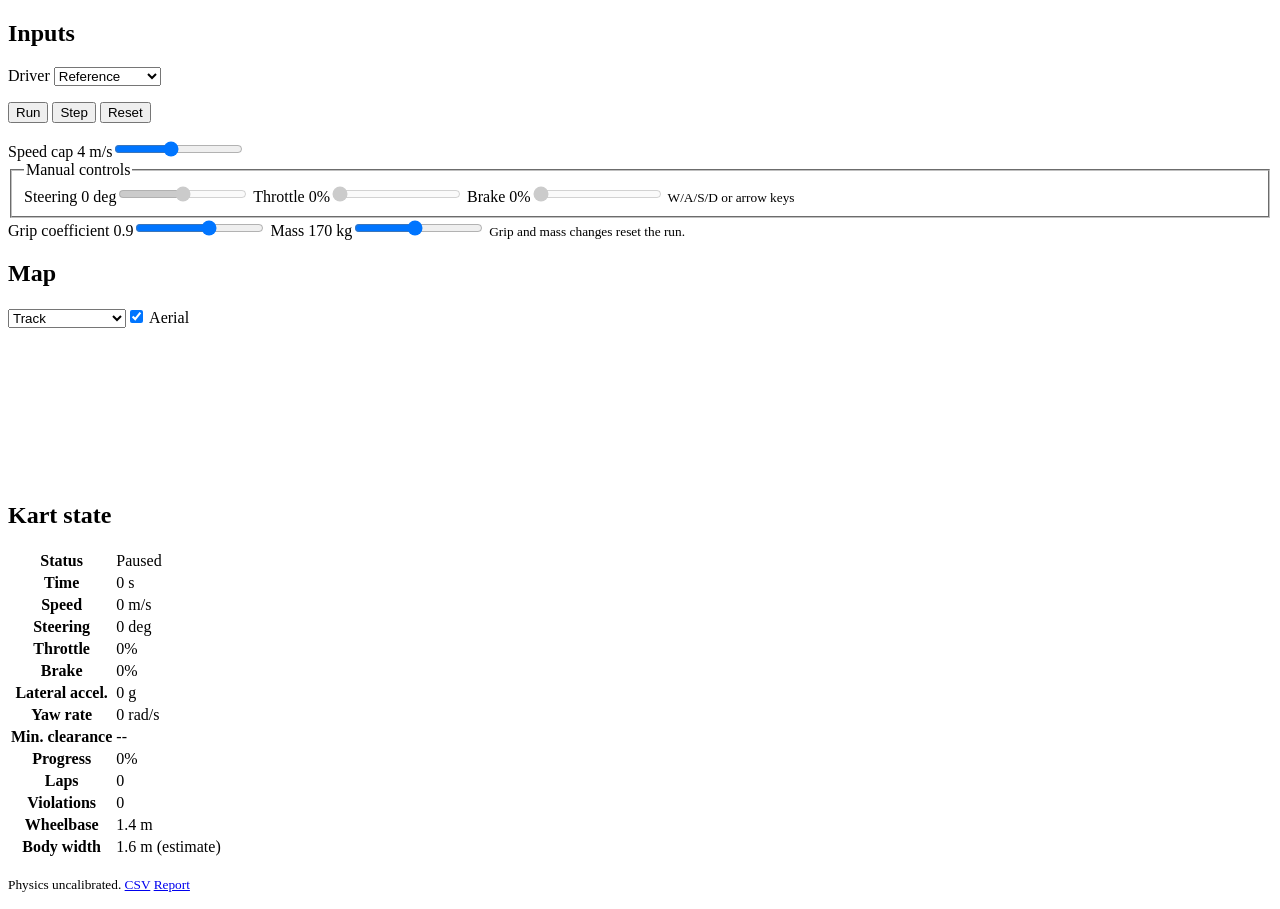
==== src/mcq_sim/mcq_sim/web/index.html @ e16ca2e4 "sim: local viewer with native controls and the aerial overlay A stdlib HTTP server and a plain HTML/" ====
<!doctype html>
<html lang="en">
<head><meta charset="utf-8"><meta name="viewport" content="width=device-width, initial-scale=1"><title>Kart simulator</title><link rel="stylesheet" href="/style.css"></head>
<body>
<main>
<section id="inputs">
<h2>Inputs</h2>
<label>Driver <select id="mode"><option value="reference">Reference</option><option value="manual">Manual</option><option value="camera-demo">Camera demo</option></select></label>
<p><button id="play">Run</button> <button id="step">Step</button> <button id="reset">Reset</button></p>
<label>Speed cap <output id="cap">4 m/s</output><input id="speed" type="range" min="1" max="8" step="0.5" value="4"></label>
<fieldset id="manual" disabled><legend>Manual controls</legend>
<label>Steering <output id="steer-value">0 deg</output><input id="steer" type="range" min="-0.45" max="0.45" step="0.01" value="0"></label>
<label>Throttle <output id="gas-value">0%</output><input id="gas" type="range" min="0" max="1" step="0.01" value="0"></label>
<label>Brake <output id="brake-value">0%</output><input id="pedal" type="range" min="0" max="1" step="0.01" value="0"></label>
<small>W/A/S/D or arrow keys</small>
</fieldset>
<label>Grip coefficient <output id="grip-value">0.9</output><input id="grip" type="range" min="0.2" max="1.4" step="0.05" value="0.9"></label>
<label>Mass <output id="mass-value">170 kg</output><input id="mass" type="range" min="100" max="250" step="5" value="170"></label>
<small>Grip and mass changes reset the run.</small>
<p id="notice" role="status"></p>
</section>
<section id="map-panel"><div class="map-header"><h2>Map</h2><select id="view" aria-label="View"><option value="map">Track</option><option value="camera">Camera</option><option value="mask">Pavement mask</option><option value="prediction">Prediction</option></select><label id="aerial-control"><input id="aerial" type="checkbox" checked> Aerial</label><label id="points-control" hidden><input id="points" type="checkbox" checked> Points</label></div><canvas id="map" aria-label="Track and kart position"></canvas><img id="camera" alt="Camera frame" hidden><small id="map-source"></small></section>
<section id="state"><h2>Kart state</h2><table><tbody>
<tr><th>Status</th><td id="run-state">Paused</td></tr>
<tr><th>Time</th><td id="time">0 s</td></tr>
<tr><th>Speed</th><td id="velocity">0 m/s</td></tr>
<tr><th>Steering</th><td id="angle">0 deg</td></tr>
<tr><th>Throttle</th><td id="throttle">0%</td></tr>
<tr><th>Brake</th><td id="brake">0%</td></tr>
<tr><th>Lateral accel.</th><td id="lat">0 g</td></tr>
<tr><th>Yaw rate</th><td id="yaw-rate">0 rad/s</td></tr>
<tr><th>Min. clearance</th><td id="clearance">--</td></tr>
<tr><th>Progress</th><td id="progress">0%</td></tr>
<tr><th>Laps</th><td id="laps">0</td></tr>
<tr><th>Violations</th><td id="violations">0</td></tr>
<tr><th>Wheelbase</th><td id="wheelbase">1.4 m</td></tr>
<tr><th>Body width</th><td id="body-width">1.6 m (estimate)</td></tr>
</tbody></table><p><small>Physics uncalibrated. <a href="/api/log.csv" download="kart-log.csv">CSV</a> <a href="/api/report" download="kart-report.json">Report</a></small></p></section>
</main><script src="/app.js"></script></body></html>
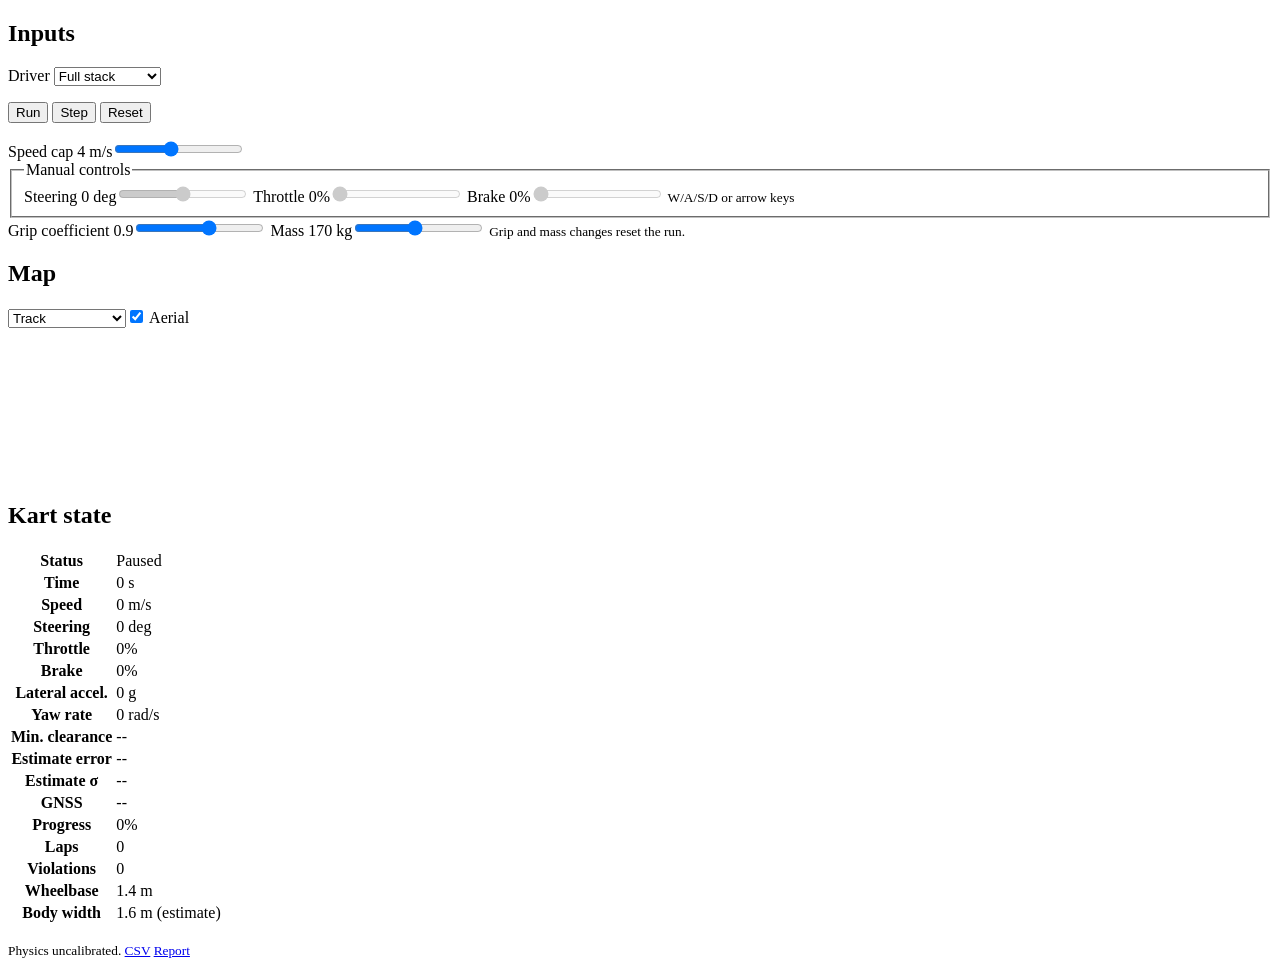
==== commit ac89c0a0: "sim: full software stack on the dynamic kart Joins the kinematic harness and the dynamic Purdue envi" ====
--- a/src/mcq_sim/mcq_sim/web/index.html
+++ b/src/mcq_sim/mcq_sim/web/index.html
@@ -5,7 +5,7 @@
 <main>
 <section id="inputs">
 <h2>Inputs</h2>
-<label>Driver <select id="mode"><option value="reference">Reference</option><option value="manual">Manual</option><option value="camera-demo">Camera demo</option></select></label>
+<label>Driver <select id="mode"><option value="stack">Full stack</option><option value="reference">Reference</option><option value="manual">Manual</option><option value="camera-demo">Camera demo</option></select></label>
 <p><button id="play">Run</button> <button id="step">Step</button> <button id="reset">Reset</button></p>
 <label>Speed cap <output id="cap">4 m/s</output><input id="speed" type="range" min="1" max="8" step="0.5" value="4"></label>
 <fieldset id="manual" disabled><legend>Manual controls</legend>
@@ -30,6 +30,9 @@
 <tr><th>Lateral accel.</th><td id="lat">0 g</td></tr>
 <tr><th>Yaw rate</th><td id="yaw-rate">0 rad/s</td></tr>
 <tr><th>Min. clearance</th><td id="clearance">--</td></tr>
+<tr><th>Estimate error</th><td id="est-error">--</td></tr>
+<tr><th>Estimate σ</th><td id="est-sigma">--</td></tr>
+<tr><th>GNSS</th><td id="gnss">--</td></tr>
 <tr><th>Progress</th><td id="progress">0%</td></tr>
 <tr><th>Laps</th><td id="laps">0</td></tr>
 <tr><th>Violations</th><td id="violations">0</td></tr>
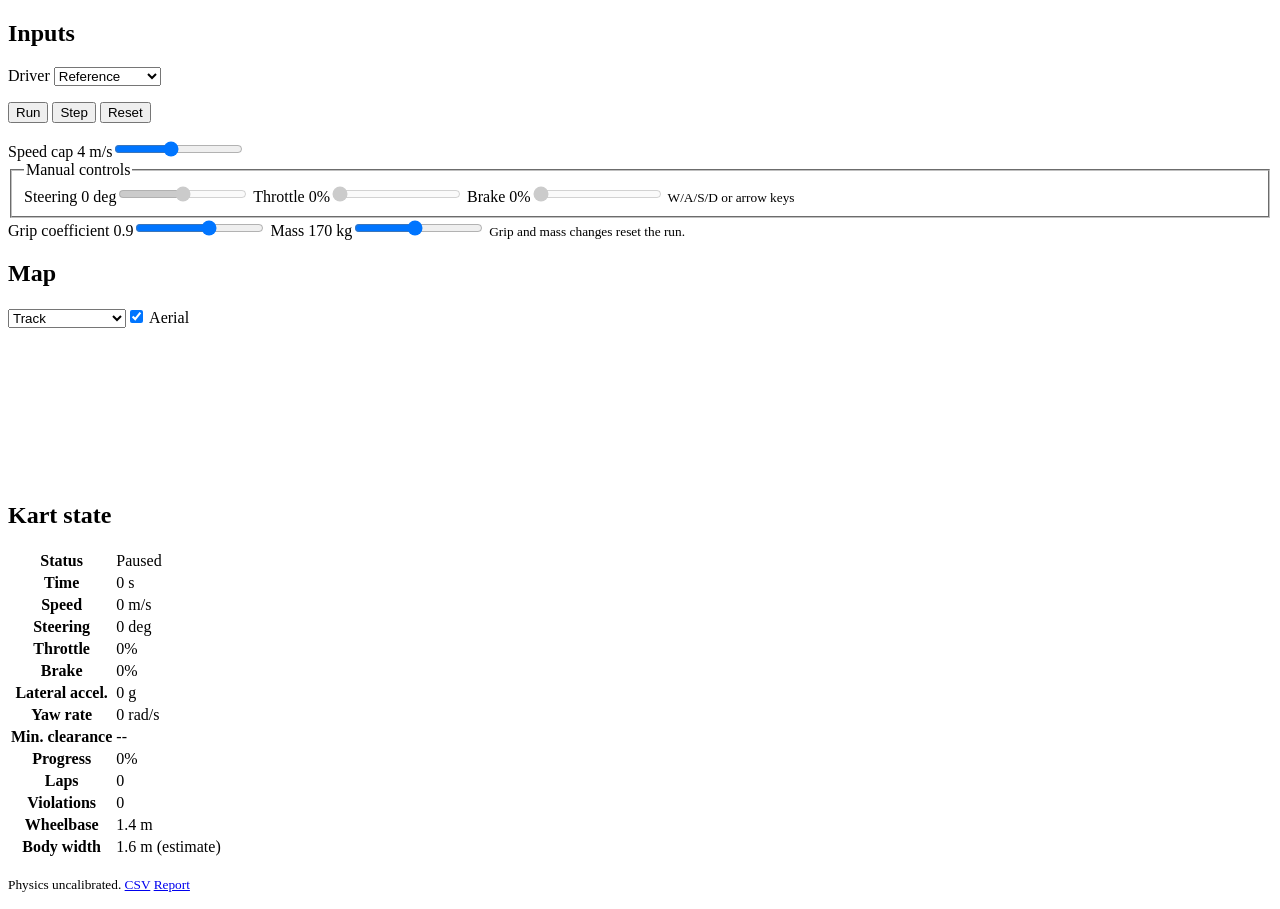
==== commit c76fb405: "Merge branch 'main' into foxglove_telemetry" ====
--- a/src/mcq_sim/mcq_sim/web/index.html
+++ b/src/mcq_sim/mcq_sim/web/index.html
@@ -5,7 +5,7 @@
 <main>
 <section id="inputs">
 <h2>Inputs</h2>
-<label>Driver <select id="mode"><option value="stack">Full stack</option><option value="reference">Reference</option><option value="manual">Manual</option><option value="camera-demo">Camera demo</option></select></label>
+<label>Driver <select id="mode"><option value="reference">Reference</option><option value="manual">Manual</option><option value="camera-demo">Camera demo</option></select></label>
 <p><button id="play">Run</button> <button id="step">Step</button> <button id="reset">Reset</button></p>
 <label>Speed cap <output id="cap">4 m/s</output><input id="speed" type="range" min="1" max="8" step="0.5" value="4"></label>
 <fieldset id="manual" disabled><legend>Manual controls</legend>
@@ -30,9 +30,6 @@
 <tr><th>Lateral accel.</th><td id="lat">0 g</td></tr>
 <tr><th>Yaw rate</th><td id="yaw-rate">0 rad/s</td></tr>
 <tr><th>Min. clearance</th><td id="clearance">--</td></tr>
-<tr><th>Estimate error</th><td id="est-error">--</td></tr>
-<tr><th>Estimate σ</th><td id="est-sigma">--</td></tr>
-<tr><th>GNSS</th><td id="gnss">--</td></tr>
 <tr><th>Progress</th><td id="progress">0%</td></tr>
 <tr><th>Laps</th><td id="laps">0</td></tr>
 <tr><th>Violations</th><td id="violations">0</td></tr>
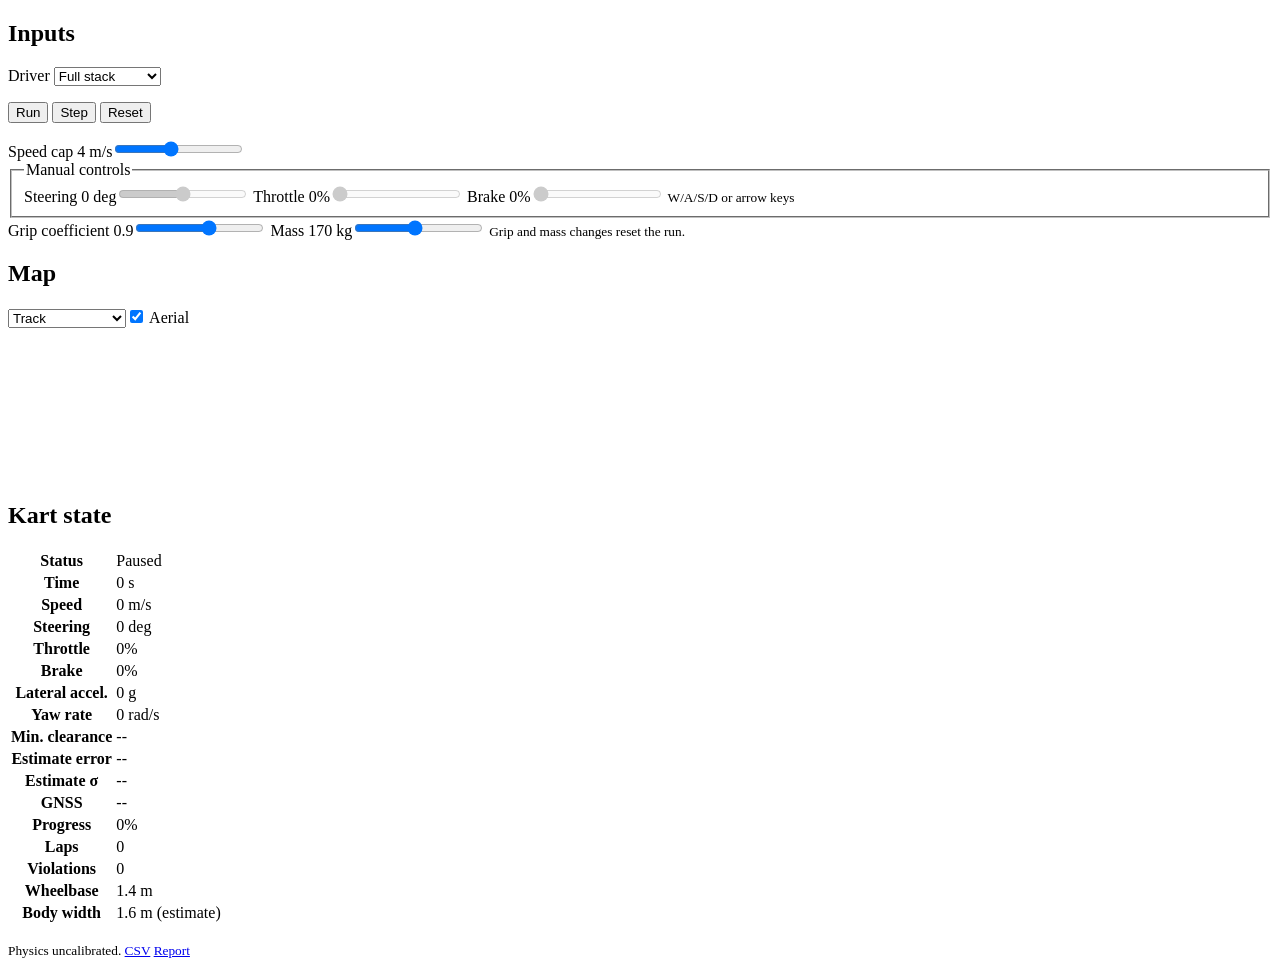
==== commit 35d04fa7: "Merge ac89c0a06b8846dfc683a2c11a7199e1ed494cca into 78e1e6cdd987764e7378af8e08ce8ee1ddabe152" ====
--- a/src/mcq_sim/mcq_sim/web/index.html
+++ b/src/mcq_sim/mcq_sim/web/index.html
@@ -5,7 +5,7 @@
 <main>
 <section id="inputs">
 <h2>Inputs</h2>
-<label>Driver <select id="mode"><option value="reference">Reference</option><option value="manual">Manual</option><option value="camera-demo">Camera demo</option></select></label>
+<label>Driver <select id="mode"><option value="stack">Full stack</option><option value="reference">Reference</option><option value="manual">Manual</option><option value="camera-demo">Camera demo</option></select></label>
 <p><button id="play">Run</button> <button id="step">Step</button> <button id="reset">Reset</button></p>
 <label>Speed cap <output id="cap">4 m/s</output><input id="speed" type="range" min="1" max="8" step="0.5" value="4"></label>
 <fieldset id="manual" disabled><legend>Manual controls</legend>
@@ -30,6 +30,9 @@
 <tr><th>Lateral accel.</th><td id="lat">0 g</td></tr>
 <tr><th>Yaw rate</th><td id="yaw-rate">0 rad/s</td></tr>
 <tr><th>Min. clearance</th><td id="clearance">--</td></tr>
+<tr><th>Estimate error</th><td id="est-error">--</td></tr>
+<tr><th>Estimate σ</th><td id="est-sigma">--</td></tr>
+<tr><th>GNSS</th><td id="gnss">--</td></tr>
 <tr><th>Progress</th><td id="progress">0%</td></tr>
 <tr><th>Laps</th><td id="laps">0</td></tr>
 <tr><th>Violations</th><td id="violations">0</td></tr>
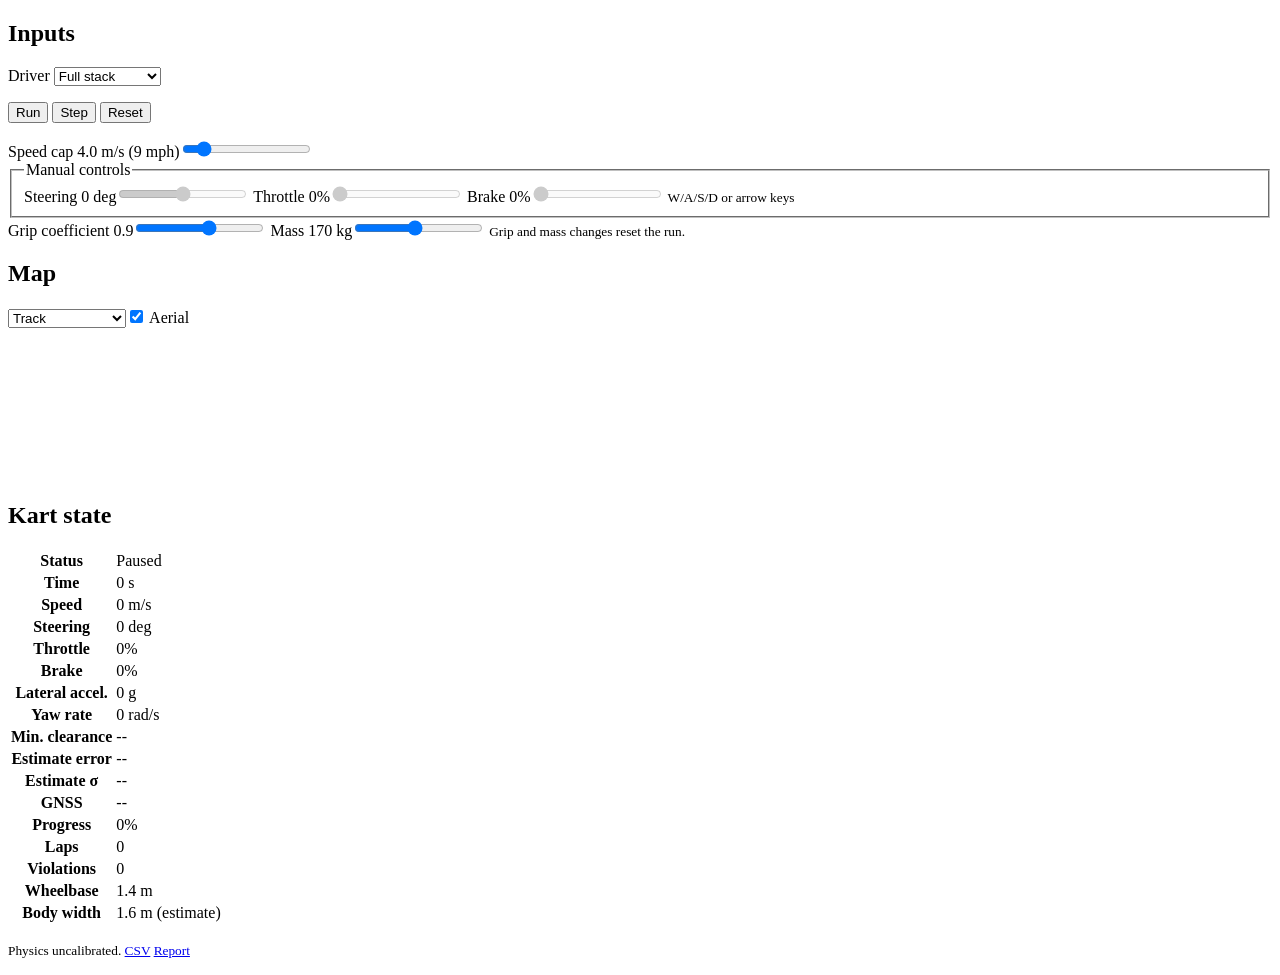
==== commit df8da5aa: "sim: orthophoto camera, camera-built corridor, a model-driving path with a safety filter, and a serv" ====
--- a/src/mcq_sim/mcq_sim/web/index.html
+++ b/src/mcq_sim/mcq_sim/web/index.html
@@ -7,7 +7,7 @@
 <h2>Inputs</h2>
 <label>Driver <select id="mode"><option value="stack">Full stack</option><option value="reference">Reference</option><option value="manual">Manual</option><option value="camera-demo">Camera demo</option></select></label>
 <p><button id="play">Run</button> <button id="step">Step</button> <button id="reset">Reset</button></p>
-<label>Speed cap <output id="cap">4 m/s</output><input id="speed" type="range" min="1" max="8" step="0.5" value="4"></label>
+<label>Speed cap <output id="cap">4.0 m/s (9 mph)</output><input id="speed" type="range" min="1" max="25" step="0.5" value="4"></label>
 <fieldset id="manual" disabled><legend>Manual controls</legend>
 <label>Steering <output id="steer-value">0 deg</output><input id="steer" type="range" min="-0.45" max="0.45" step="0.01" value="0"></label>
 <label>Throttle <output id="gas-value">0%</output><input id="gas" type="range" min="0" max="1" step="0.01" value="0"></label>
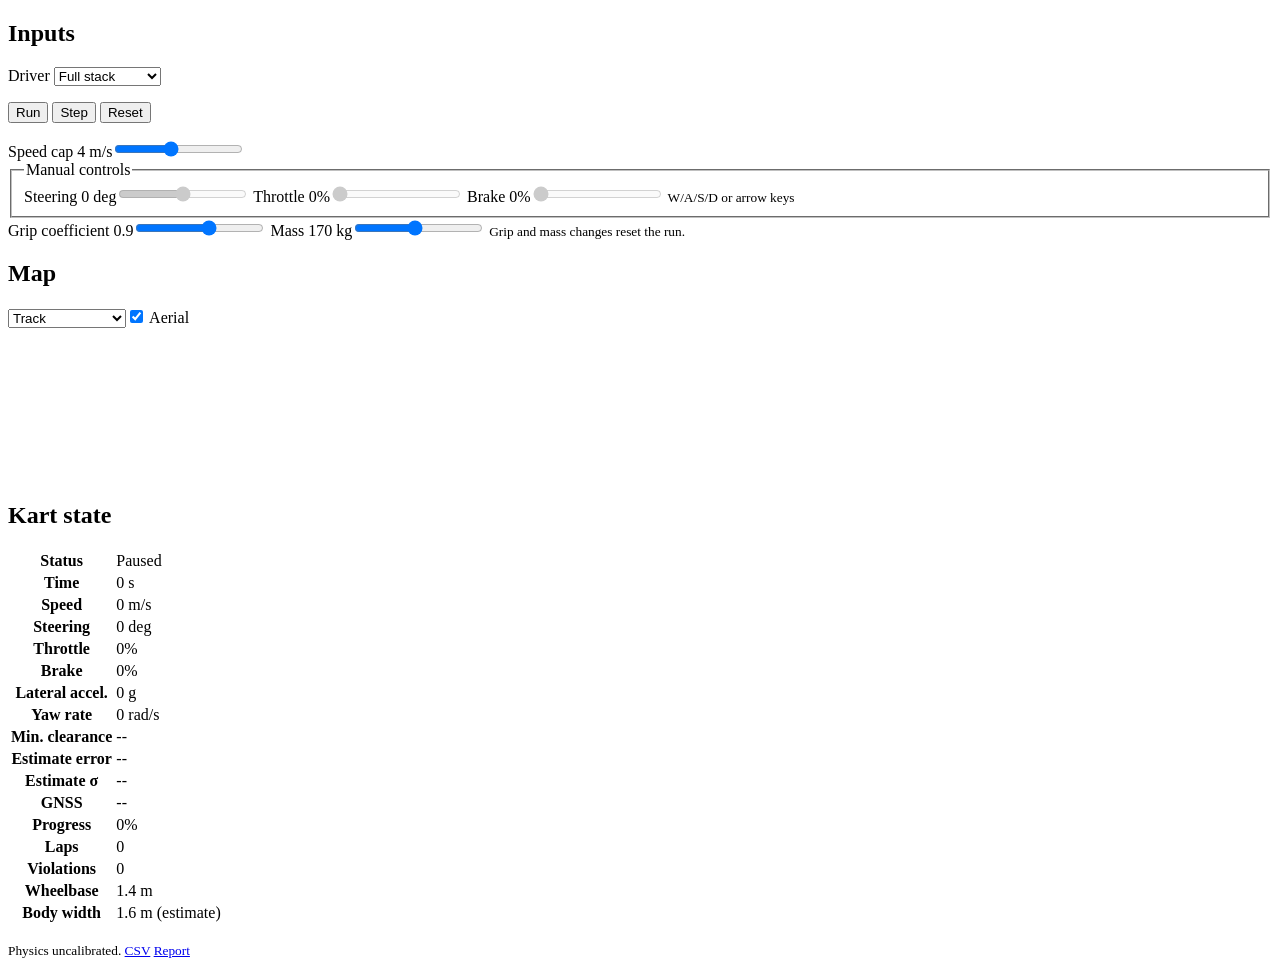
==== commit 7b00fa2f: "Merge ac89c0a06b8846dfc683a2c11a7199e1ed494cca into db766bbc155321e022f352a78f60dee1b7997b76" ====
--- a/src/mcq_sim/mcq_sim/web/index.html
+++ b/src/mcq_sim/mcq_sim/web/index.html
@@ -7,7 +7,7 @@
 <h2>Inputs</h2>
 <label>Driver <select id="mode"><option value="stack">Full stack</option><option value="reference">Reference</option><option value="manual">Manual</option><option value="camera-demo">Camera demo</option></select></label>
 <p><button id="play">Run</button> <button id="step">Step</button> <button id="reset">Reset</button></p>
-<label>Speed cap <output id="cap">4.0 m/s (9 mph)</output><input id="speed" type="range" min="1" max="25" step="0.5" value="4"></label>
+<label>Speed cap <output id="cap">4 m/s</output><input id="speed" type="range" min="1" max="8" step="0.5" value="4"></label>
 <fieldset id="manual" disabled><legend>Manual controls</legend>
 <label>Steering <output id="steer-value">0 deg</output><input id="steer" type="range" min="-0.45" max="0.45" step="0.01" value="0"></label>
 <label>Throttle <output id="gas-value">0%</output><input id="gas" type="range" min="0" max="1" step="0.01" value="0"></label>
